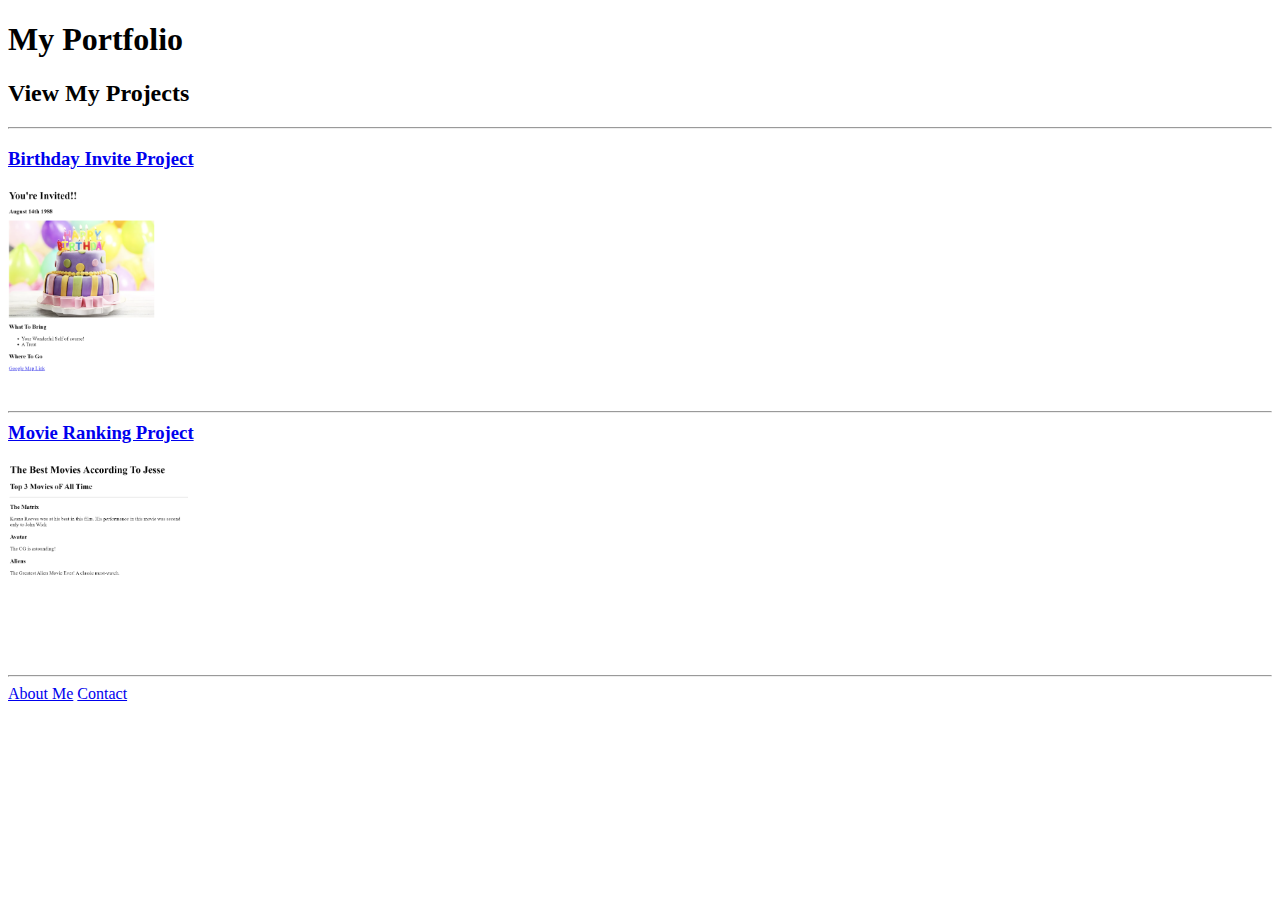
==== index.html @ f76d7233 "Add files via upload" ====
<!DOCTYPE html>
<html lang="en">
<head>
    <meta charset="UTF-8">
    <meta http-equiv="X-UA-Compatible" content="IE=edge">
    <meta name="viewport" content="width=device-width, initial-scale=1.0">
    <title>Jesse's Portfolio</title>
</head>
<body>
    <h1>My Portfolio</h1>
    <h2>View My Projects</h2>
    <hr />
    <h3><a href="public/birthday-invite.html">Birthday Invite Project</a></h3>
    <img src="./assets/images/birthday-invite.png" height="200px" alt="Birthday Invite Project" />
    <h3><hr>
        <a href="./public/movie-ranking.html">Movie Ranking Project</a></h3>
        <img src="./assets/images/movie-ranking.png" height="200px" alt="Movie Ranking Project" />
    <hr />
    <a href="./public/about.html">About Me</a>
    <a href="./public/contact.html">Contact</a>
</body>
</html>


<!--Dev Notes-->
<!-- TODO 1: Create the HTML Boilerplate -->
<!--DONE-->

<!-- TODO 2: Add Your previous projects' HTML into the public folder -->
<!--DONE-->

<!-- TODO 3: Take screenshots of your project previews and add the images to the images folder -->
<!--DONE-->

<!-- TODO 4: Add titles/subtitles etc. -->
<!--DONE-->

<!-- TODO 5: Add a link to the project pages -->
<!--DONE-->

<!-- TODO 6: Add images to show the project previews
HINT for TODO 6: You can use the height attribute set to 200 to make the image smaller:
https://developer.mozilla.org/en-US/docs/Web/HTML/Element/img#attr-height -->
<!--DONE-->

<!-- TODO 7: Add the Contact Me and About Me page links -->
<!--DONE-->
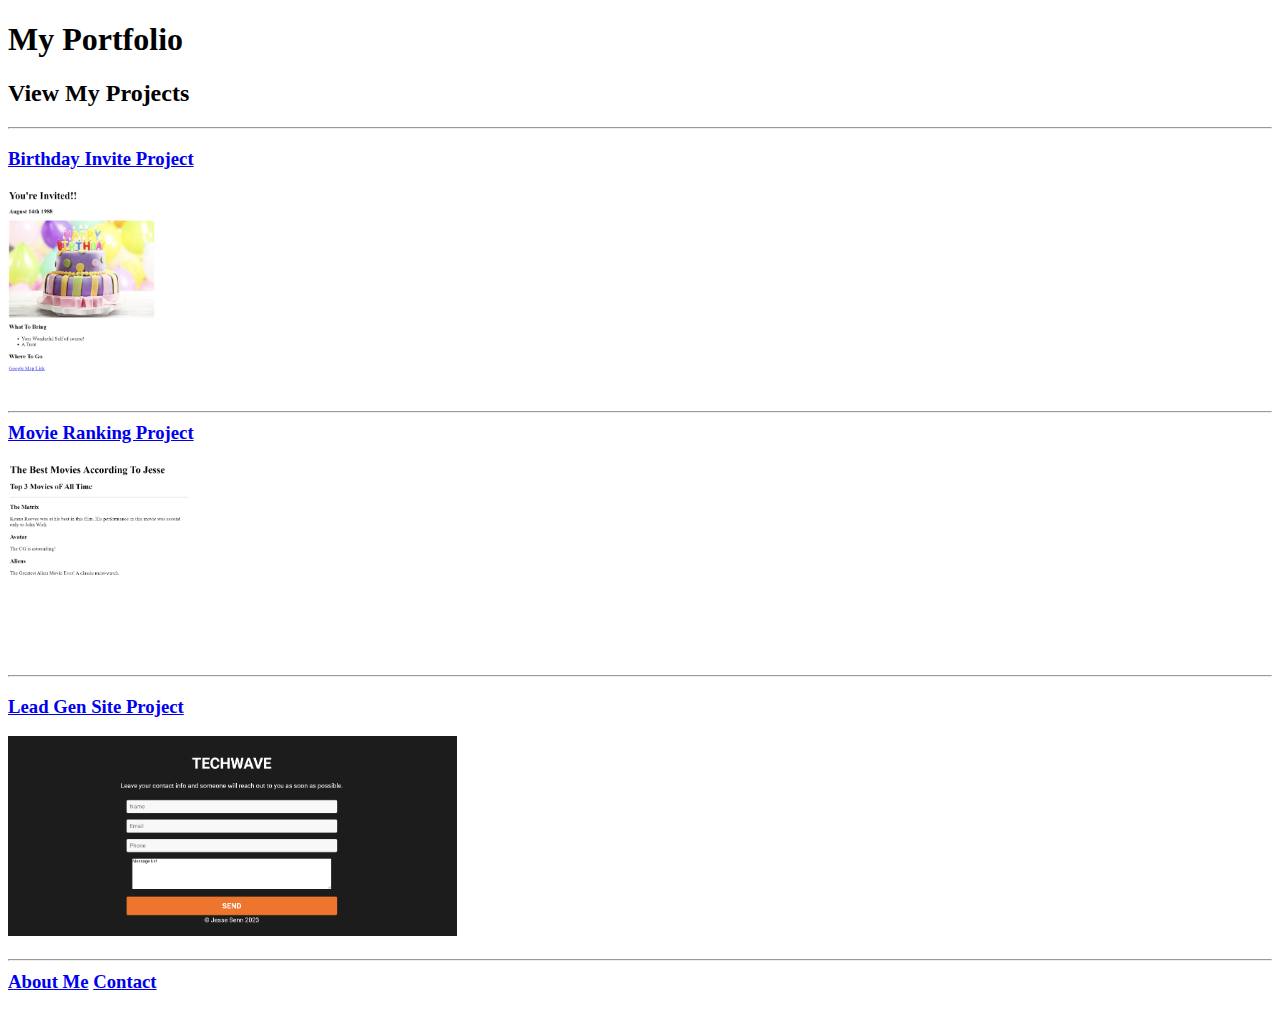
==== commit 381f9be5: "Add files via upload" ====
--- a/index.html
+++ b/index.html
@@ -16,6 +16,9 @@
         <a href="./public/movie-ranking.html">Movie Ranking Project</a></h3>
         <img src="./assets/images/movie-ranking.png" height="200px" alt="Movie Ranking Project" />
     <hr />
+    <h3><a href="public/lead-gen.html">Lead Gen Site Project</a></h3>
+    <img src="./assets/images/lead gen.png" height="200px" alt="Birthday Invite Project" />
+    <h3><hr>
     <a href="./public/about.html">About Me</a>
     <a href="./public/contact.html">Contact</a>
 </body>
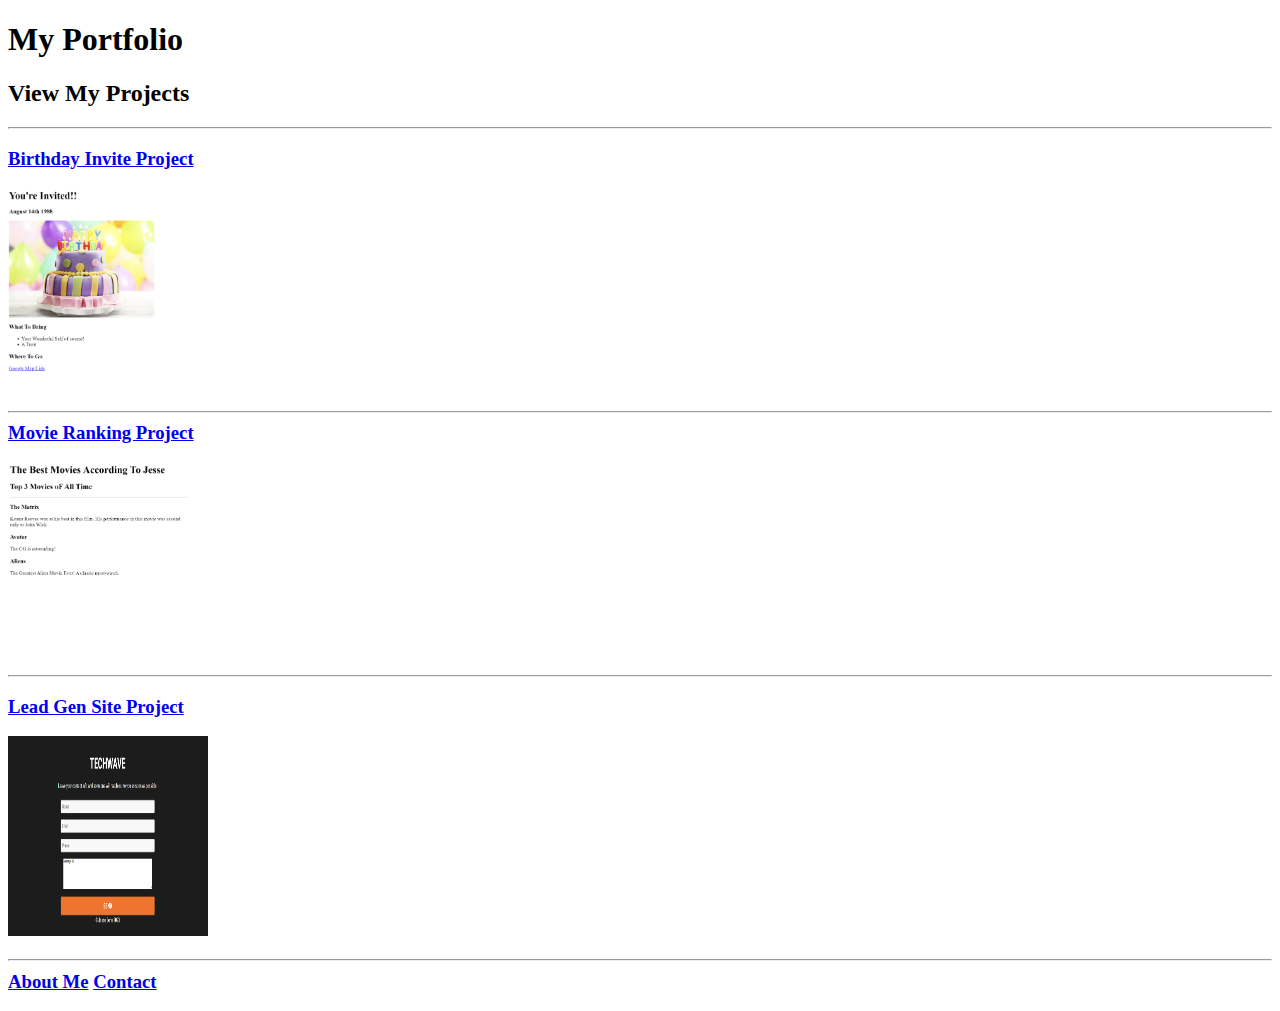
==== commit a7985bd0: "Add files via upload" ====
--- a/index.html
+++ b/index.html
@@ -17,7 +17,7 @@
         <img src="./assets/images/movie-ranking.png" height="200px" alt="Movie Ranking Project" />
     <hr />
     <h3><a href="public/lead-gen.html">Lead Gen Site Project</a></h3>
-    <img src="./assets/images/lead gen.png" height="200px" alt="Birthday Invite Project" />
+    <img src="./assets/images/lead gen.png" height="200px" width="200px" alt="Lead gen Site Project" />
     <h3><hr>
     <a href="./public/about.html">About Me</a>
     <a href="./public/contact.html">Contact</a>
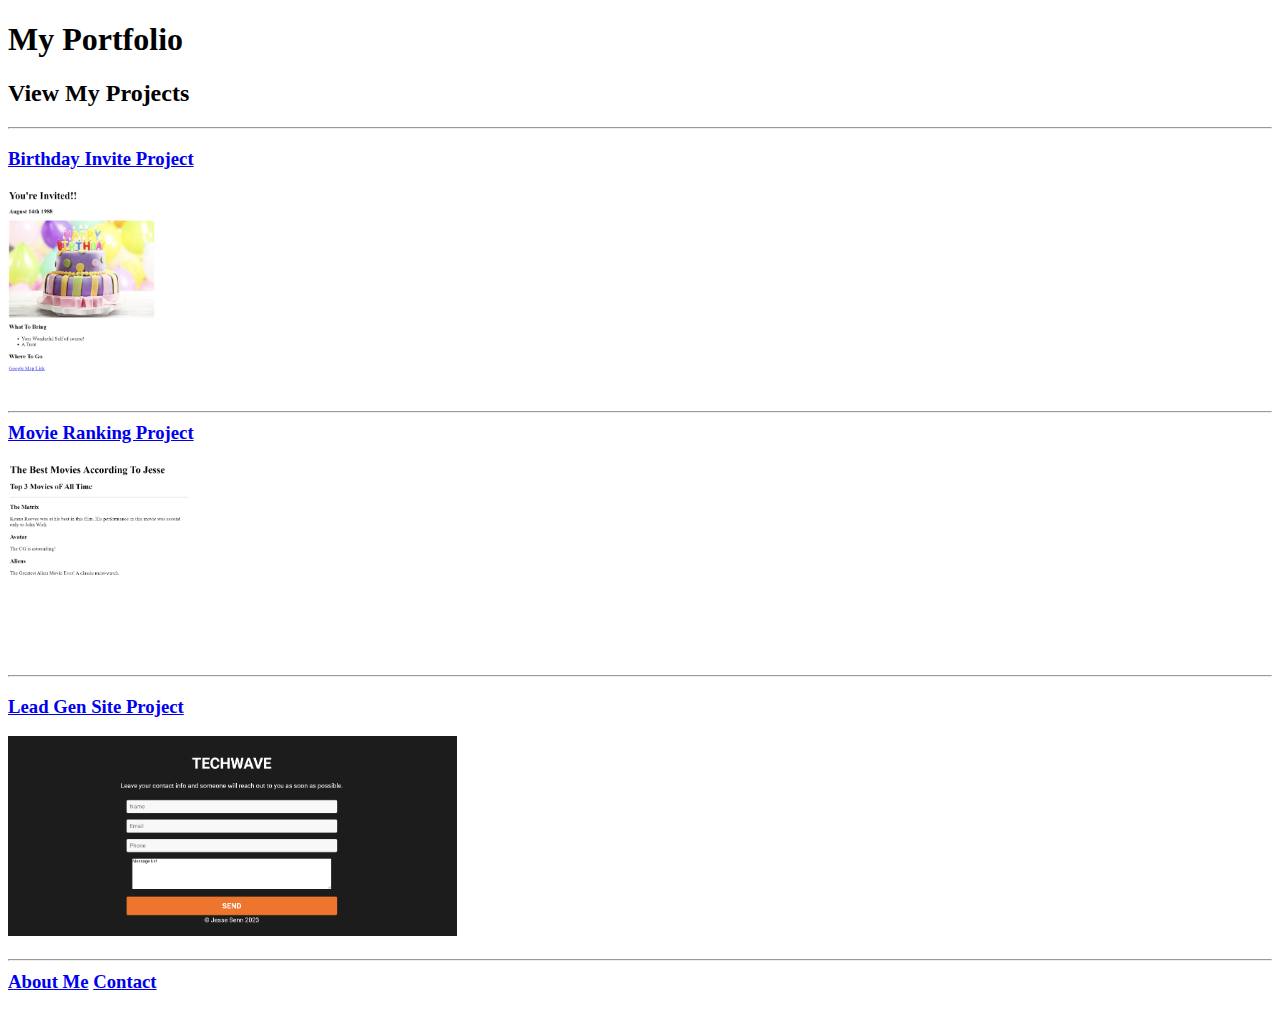
==== commit 3db30b08: "Update index.html" ====
--- a/index.html
+++ b/index.html
@@ -17,7 +17,7 @@
         <img src="./assets/images/movie-ranking.png" height="200px" alt="Movie Ranking Project" />
     <hr />
     <h3><a href="public/lead-gen.html">Lead Gen Site Project</a></h3>
-    <img src="./assets/images/lead gen.png" height="200px" width="200px" alt="Lead gen Site Project" />
+    <img src="./assets/images/lead-gen.png" height="200px" alt="Lead Gen Site Project" />
     <h3><hr>
     <a href="./public/about.html">About Me</a>
     <a href="./public/contact.html">Contact</a>
@@ -47,4 +47,4 @@
 <!--DONE-->
 
 <!-- TODO 7: Add the Contact Me and About Me page links -->
-<!--DONE-->+<!--DONE-->
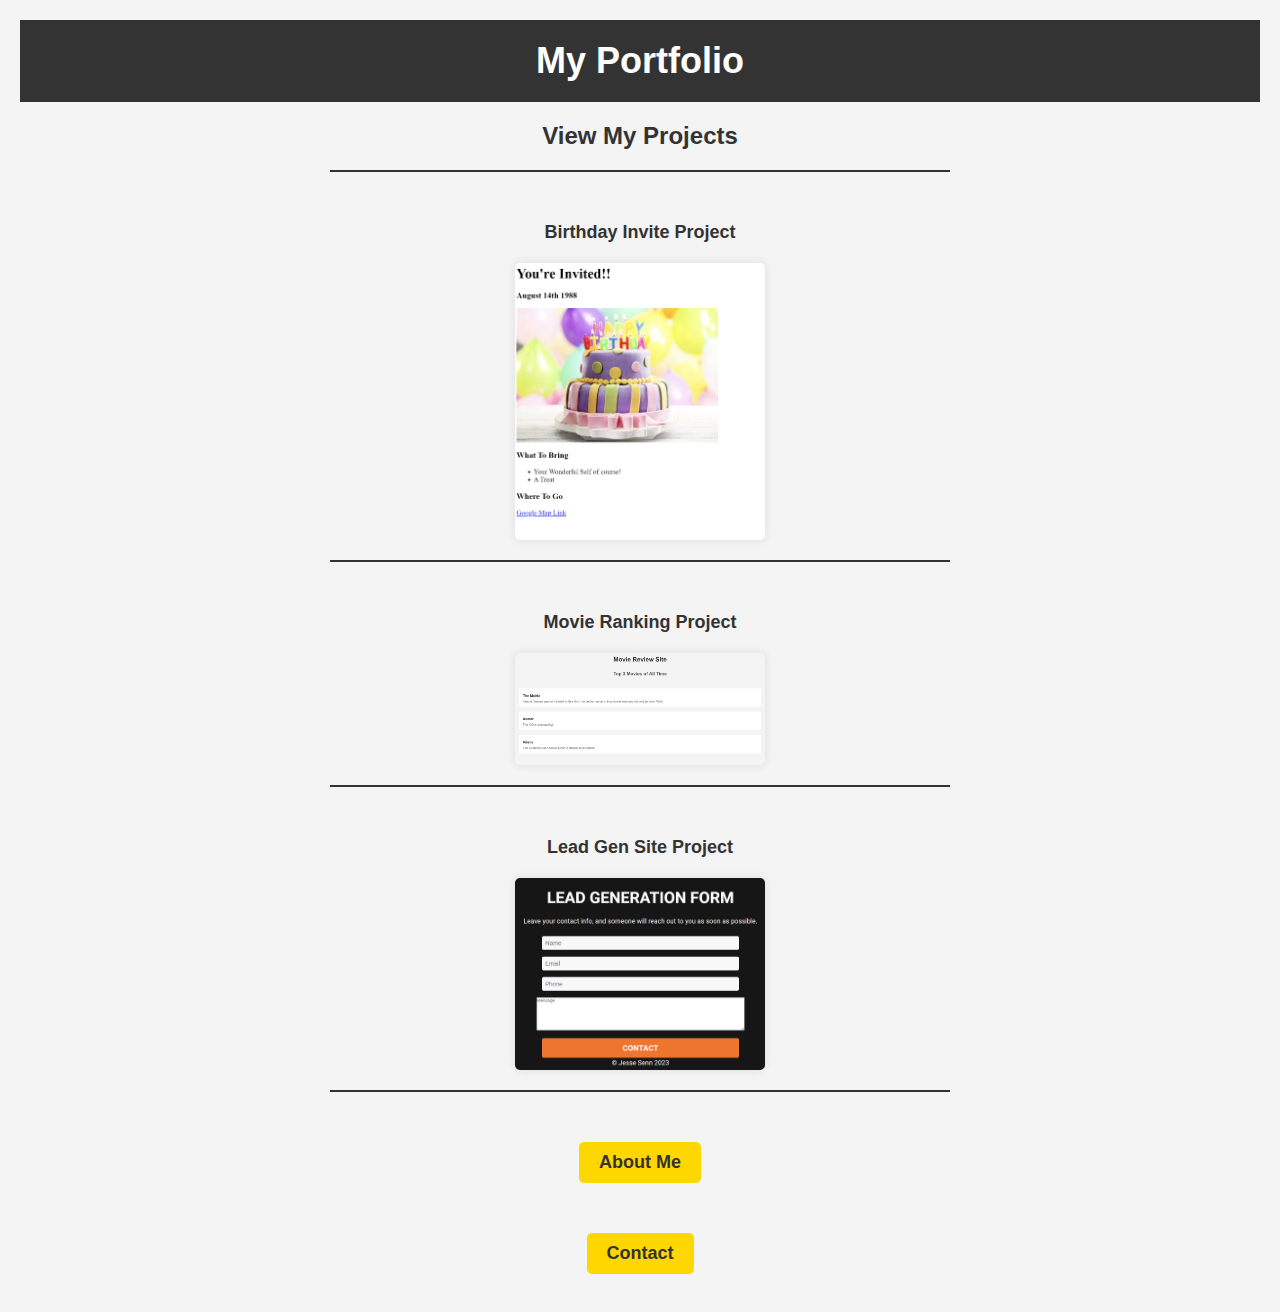
==== commit d86d8db1: "Add files via upload" ====
--- a/index.html
+++ b/index.html
@@ -1,29 +1,46 @@
 <!DOCTYPE html>
 <html lang="en">
-<head>
-    <meta charset="UTF-8">
-    <meta http-equiv="X-UA-Compatible" content="IE=edge">
-    <meta name="viewport" content="width=device-width, initial-scale=1.0">
+  <head>
+    <meta charset="UTF-8" />
+    <meta http-equiv="X-UA-Compatible" content="IE=edge" />
+    <meta name="viewport" content="width=device-width, initial-scale=1.0" />
     <title>Jesse's Portfolio</title>
-</head>
-<body>
-    <h1>My Portfolio</h1>
+    <link rel="stylesheet" href="./css/index.css" />
+  </head>
+  <body>
+    <div class="header">
+      <h1>My Portfolio</h1>
+    </div>
     <h2>View My Projects</h2>
     <hr />
     <h3><a href="public/birthday-invite.html">Birthday Invite Project</a></h3>
-    <img src="./assets/images/birthday-invite.png" height="200px" alt="Birthday Invite Project" />
-    <h3><hr>
-        <a href="./public/movie-ranking.html">Movie Ranking Project</a></h3>
-        <img src="./assets/images/movie-ranking.png" height="200px" alt="Movie Ranking Project" />
+    <img
+      src="./assets/images/birthday-invite.png"
+      height="250px"
+      width="250px"
+      alt="Birthday Invite Project"
+    />
+    <hr />
+    <h3><a href="./public/movie-ranking.html">Movie Ranking Project</a></h3>
+    <img
+      src="./assets/images/movie-ranking (2).png"
+      height="250px"
+      width="250"
+      alt="Movie Ranking Project"
+    />
     <hr />
     <h3><a href="public/lead-gen.html">Lead Gen Site Project</a></h3>
-    <img src="./assets/images/lead-gen.png" height="200px" alt="Lead Gen Site Project" />
-    <h3><hr>
-    <a href="./public/about.html">About Me</a>
-    <a href="./public/contact.html">Contact</a>
-</body>
+    <img
+      src="./assets/images/lead-gen.png"
+      height="200px"
+      width="250px"
+      alt="Lead Gen Site Project"
+    />
+    <hr />
+    <h3><a href="./public/about.html" class="button">About Me</a></h3>
+    <h3><a href="./public/contact.html" class="button">Contact</a></h3>
+  </body>
 </html>
-
 
 <!--Dev Notes-->
 <!-- TODO 1: Create the HTML Boilerplate -->
@@ -48,3 +65,8 @@
 
 <!-- TODO 7: Add the Contact Me and About Me page links -->
 <!--DONE-->
+
+<!--UPDATES:
+Added a CSS class called "button" to the "About Me" and "Contact" links.
+Styled the "button" class to have a background color of #ffd700, bold text, and a transition effect.
+Added a hover effect to change the background color to #ffcc00 when the buttons are hovered over.-->
--- a/css/index.css
+++ b/css/index.css
@@ -0,0 +1,68 @@
+body {
+    font-family: Arial, sans-serif;
+    background-color: #f4f4f4;
+    margin: 0;
+    padding: 20px;
+    text-align: center;
+}
+
+.header {
+    background-color: #333;
+    color: #fff;
+    padding: 20px;
+}
+
+h1 {
+    font-size: 36px;
+    margin: 0;
+}
+
+h2 {
+    color: #333;
+    font-size: 24px;
+}
+
+h3 {
+    color: #333;
+    font-size: 18px;
+    margin-top: 40px;
+}
+
+hr {
+    border: none;
+    border-top: 2px solid #333;
+    margin: 20px auto;
+    width: 50%;
+}
+
+a {
+    display: inline-block;
+    color: #333;
+    text-decoration: none;
+    margin-top: 10px;
+    font-weight: bold;
+}
+
+img {
+    display: block;
+    margin: 20px auto;
+    max-width: 250px;
+    height: auto;
+    border-radius: 5px;
+    box-shadow: 0 0 10px rgba(0, 0, 0, 0.1);
+}
+
+.button {
+    display: inline-block;
+    padding: 10px 20px;
+    background-color: #ffd700;
+    color: #333;
+    text-decoration: none;
+    font-weight: bold;
+    border-radius: 5px;
+    transition: background-color 0.3s ease;
+}
+
+.button:hover {
+    background-color: #ffcc00;
+}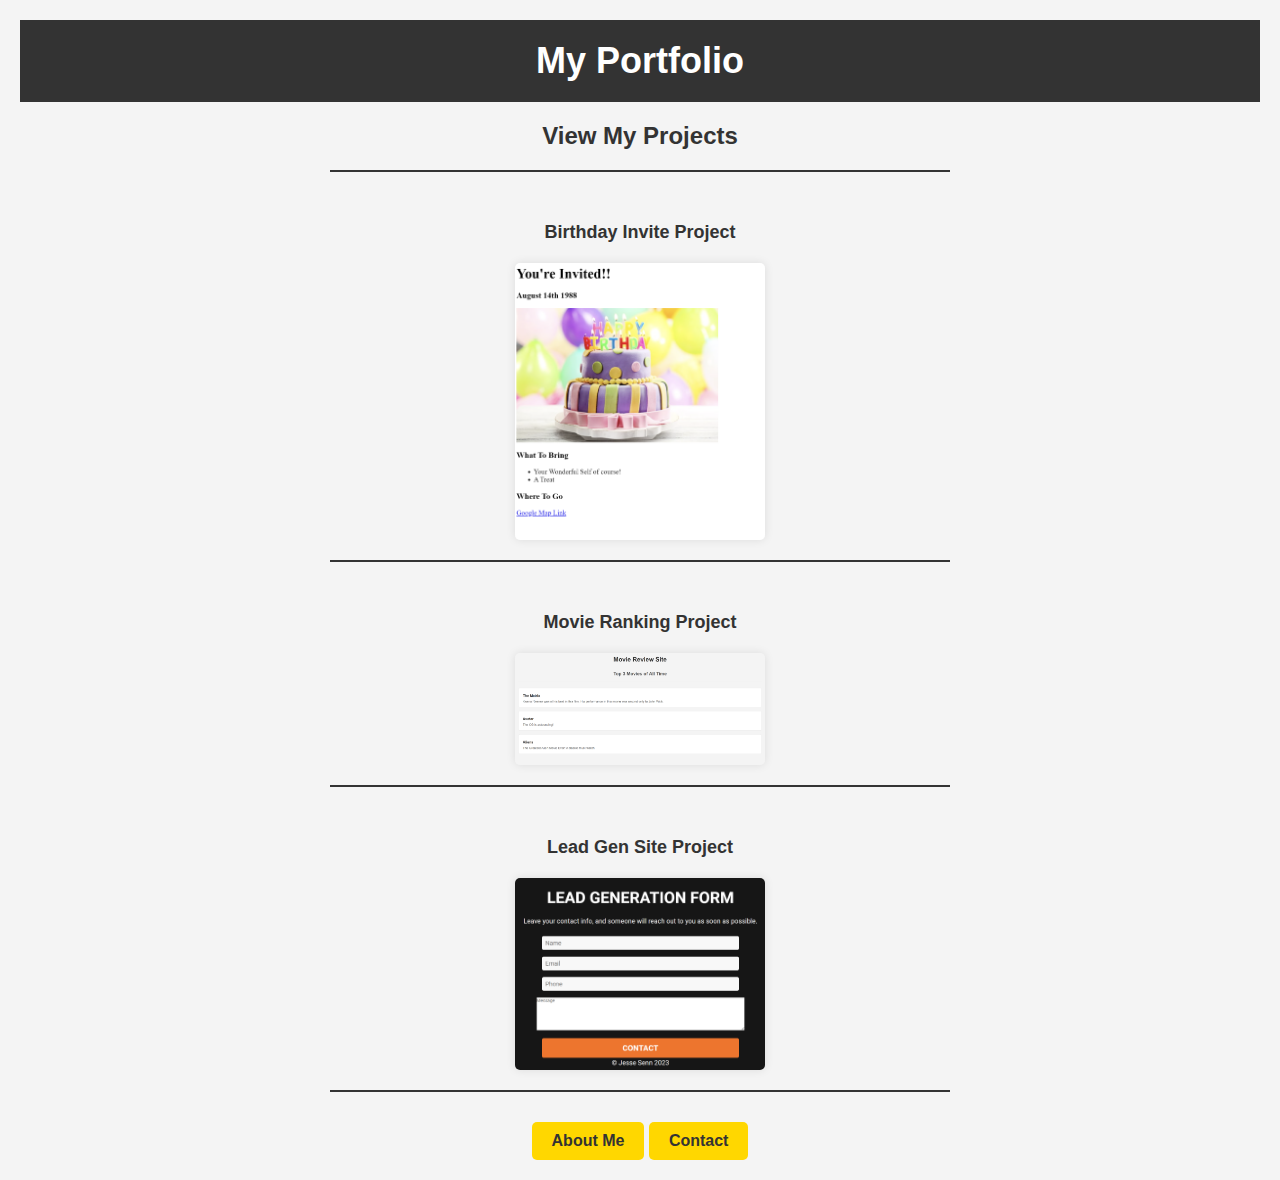
==== commit 79aad890: "Add files via upload" ====
--- a/index.html
+++ b/index.html
@@ -37,8 +37,10 @@
       alt="Lead Gen Site Project"
     />
     <hr />
-    <h3><a href="./public/about.html" class="button">About Me</a></h3>
-    <h3><a href="./public/contact.html" class="button">Contact</a></h3>
+    <div class="button-container">
+      <a href="./public/about.html" class="button">About Me</a>
+      <a href="./public/contact.html" class="button">Contact</a>
+    </div>
   </body>
 </html>
 
